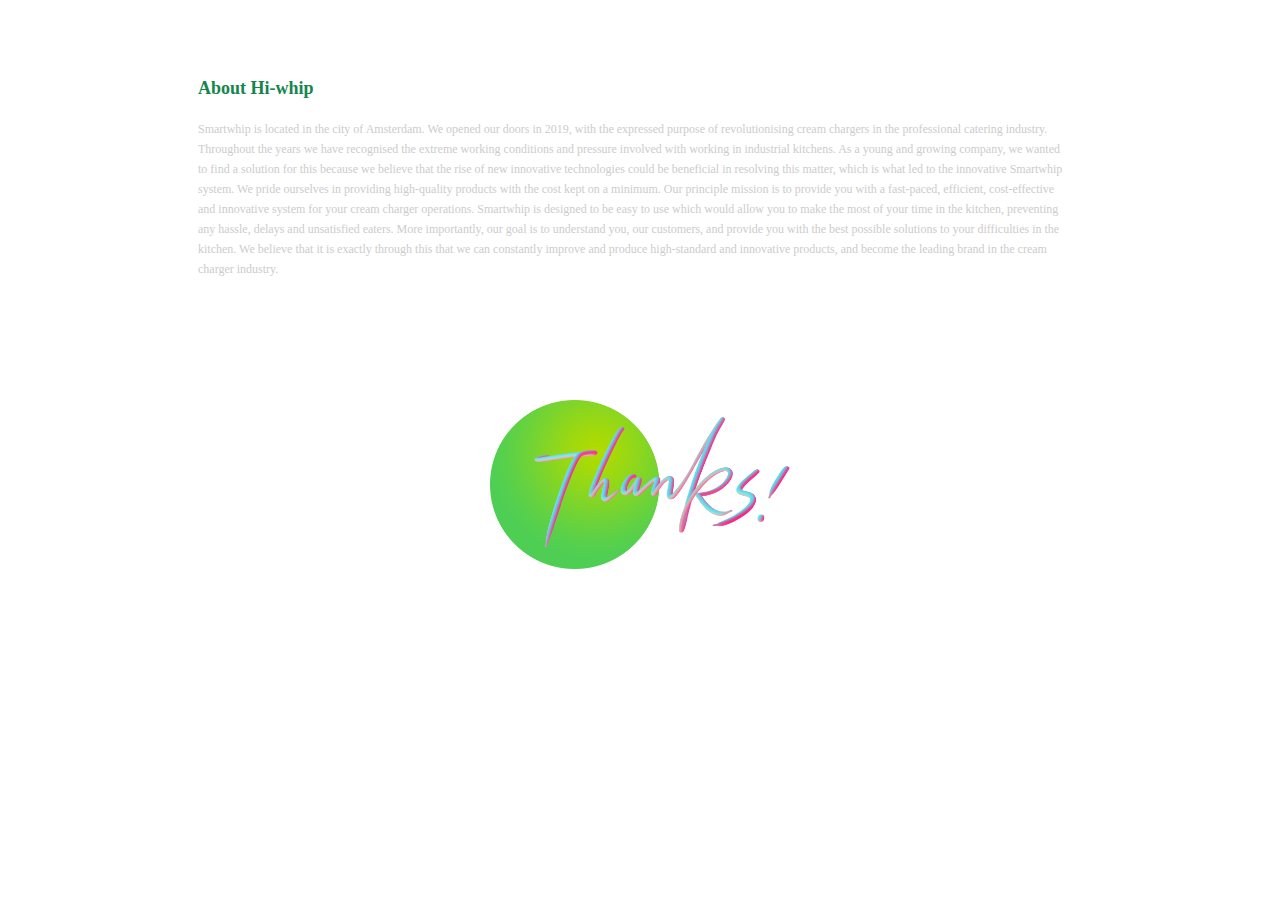
==== src/aboutUsMiddle/index.html @ 7fb538a8 "增加shop和contacUs中间样式" ====
<!DOCTYPE html>
<html lang="en">
<head>
  <meta charset="UTF-8">
  <meta http-equiv="X-UA-Compatible" content="IE=edge">
  <meta name="viewport" content="width=device-width, initial-scale=1.0">
  <link rel="stylesheet" href="./pc.css">
  <title>Document</title>
</head>
<style>

</style>
<body>
  <div class="container">
    <div class="aboutBox">
      <div class="contextBox">
        <div class="aboutHiwhip">About Hi-whip</div>
        <div class="aboutContent">Smartwhip is located in the city of Amsterdam. We opened our doors in 2019, with the expressed purpose of revolutionising cream chargers in the professional catering industry.
            Throughout the years we have recognised the extreme working conditions and pressure involved with working in industrial kitchens. As a young and growing company, we wanted to find a solution for this because we believe that the rise of new innovative technologies could be beneficial in resolving this matter, which is what led to the innovative Smartwhip system.
            We pride ourselves in providing high-quality products with the cost kept on a minimum. Our principle mission is to provide you with a fast-paced, efficient, cost-effective and innovative system for your cream charger operations. Smartwhip is designed to be easy to use which would allow you to make the most of your time in the kitchen, preventing any hassle, delays and unsatisfied eaters.
            More importantly, our goal is to understand you, our customers, and provide you with the best possible solutions to your difficulties in the kitchen. We believe that it is exactly through this that we can constantly improve and produce high-standard and innovative products, and become the leading brand in the cream charger industry.
        </div>
      </div>
    
      <div class="thanksBox">
        <img class="thanksImg" src="../images/ht/thanks.png" alt="">
      </div>
    </div>
  </div>
</body>
</html>
---- src/aboutUsMiddle/pc.css ----
.container{
  background: #fff;
  width:100%;
  height: 800px;
}
.aboutBox{
  width: 100%;
  display: flex;
  flex-direction: column;
}
.contextBox{
  padding:70px 200px 61px 190px;
}
.aboutHiwhip{
  color: #14854C; 
  font-weight: bold;
  font-size: 18px;
}
.aboutContent{
  margin-top:20px;
  font-size: 12px;
  line-height: 20px;
  color:#ccc
}
.thanksBox{
  width:300px;
  margin:auto;
  margin-top:60px;
}
.thanksImg{
  width:100%;
  
}
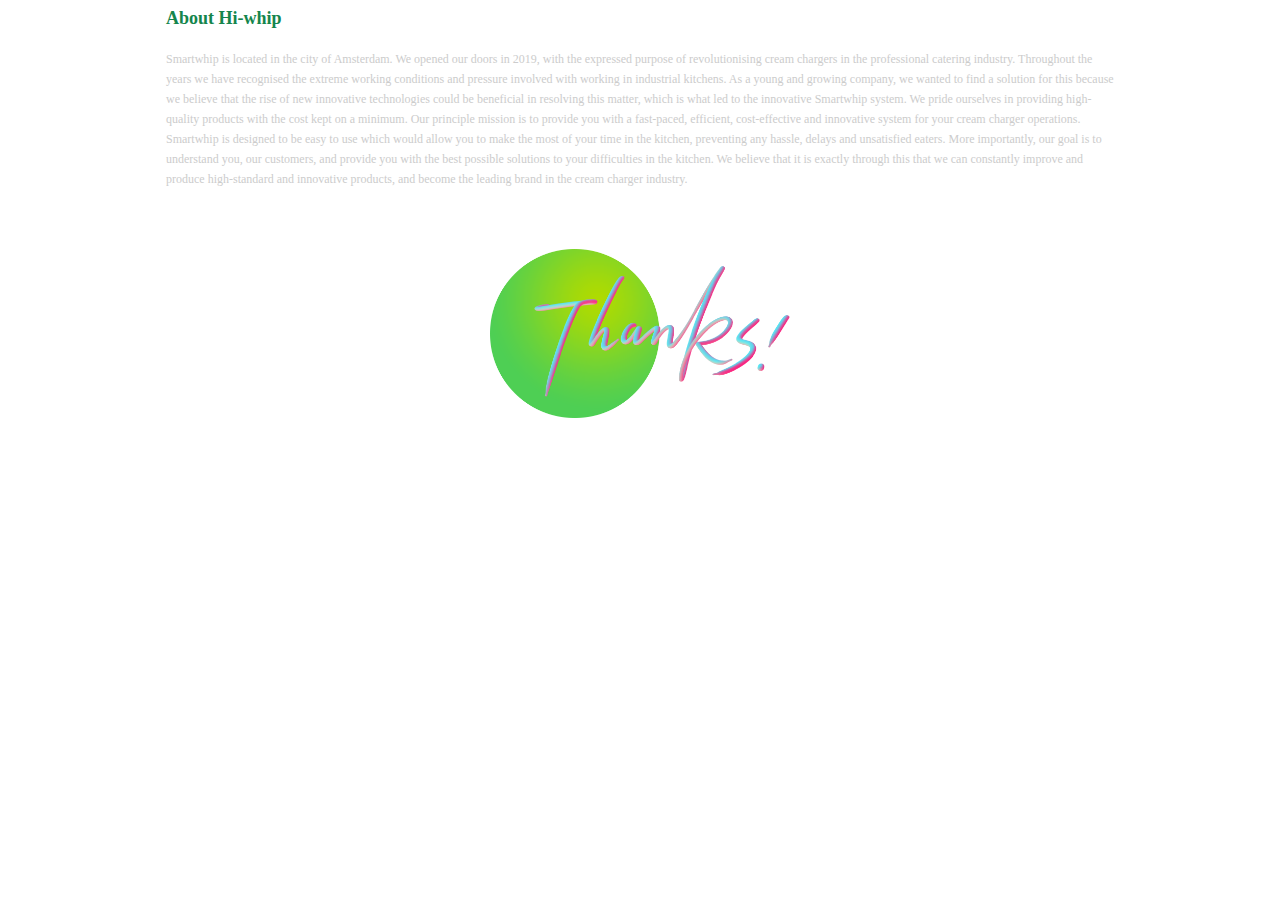
==== commit 9da6ea9d: "增加修改及优化" ====
--- a/src/aboutUsMiddle/index.html
+++ b/src/aboutUsMiddle/index.html
@@ -12,17 +12,16 @@
 </style>
 <body>
   <div class="container">
-    <div class="aboutBox">
+    <div class="row aboutBox">
       <div class="contextBox">
-        <div class="aboutHiwhip">About Hi-whip</div>
-        <div class="aboutContent">Smartwhip is located in the city of Amsterdam. We opened our doors in 2019, with the expressed purpose of revolutionising cream chargers in the professional catering industry.
+        <div class="col-12 col-sm-12 aboutHiwhip">About Hi-whip</div>
+        <div class="col-12 col-sm-12 aboutContent">Smartwhip is located in the city of Amsterdam. We opened our doors in 2019, with the expressed purpose of revolutionising cream chargers in the professional catering industry.
             Throughout the years we have recognised the extreme working conditions and pressure involved with working in industrial kitchens. As a young and growing company, we wanted to find a solution for this because we believe that the rise of new innovative technologies could be beneficial in resolving this matter, which is what led to the innovative Smartwhip system.
             We pride ourselves in providing high-quality products with the cost kept on a minimum. Our principle mission is to provide you with a fast-paced, efficient, cost-effective and innovative system for your cream charger operations. Smartwhip is designed to be easy to use which would allow you to make the most of your time in the kitchen, preventing any hassle, delays and unsatisfied eaters.
             More importantly, our goal is to understand you, our customers, and provide you with the best possible solutions to your difficulties in the kitchen. We believe that it is exactly through this that we can constantly improve and produce high-standard and innovative products, and become the leading brand in the cream charger industry.
         </div>
       </div>
-    
-      <div class="thanksBox">
+      <div class="col-12 col-sm-12 thanksBox">
         <img class="thanksImg" src="../images/ht/thanks.png" alt="">
       </div>
     </div>
--- a/src/aboutUsMiddle/pc.css
+++ b/src/aboutUsMiddle/pc.css
@@ -1,15 +1,10 @@
 .container{
   background: #fff;
   width:100%;
-  height: 800px;
 }
 .aboutBox{
-  width: 100%;
-  display: flex;
-  flex-direction: column;
-}
-.contextBox{
-  padding:70px 200px 61px 190px;
+  width: 75%;
+  margin:auto;
 }
 .aboutHiwhip{
   color: #14854C; 
@@ -29,5 +24,4 @@
 }
 .thanksImg{
   width:100%;
-  
 }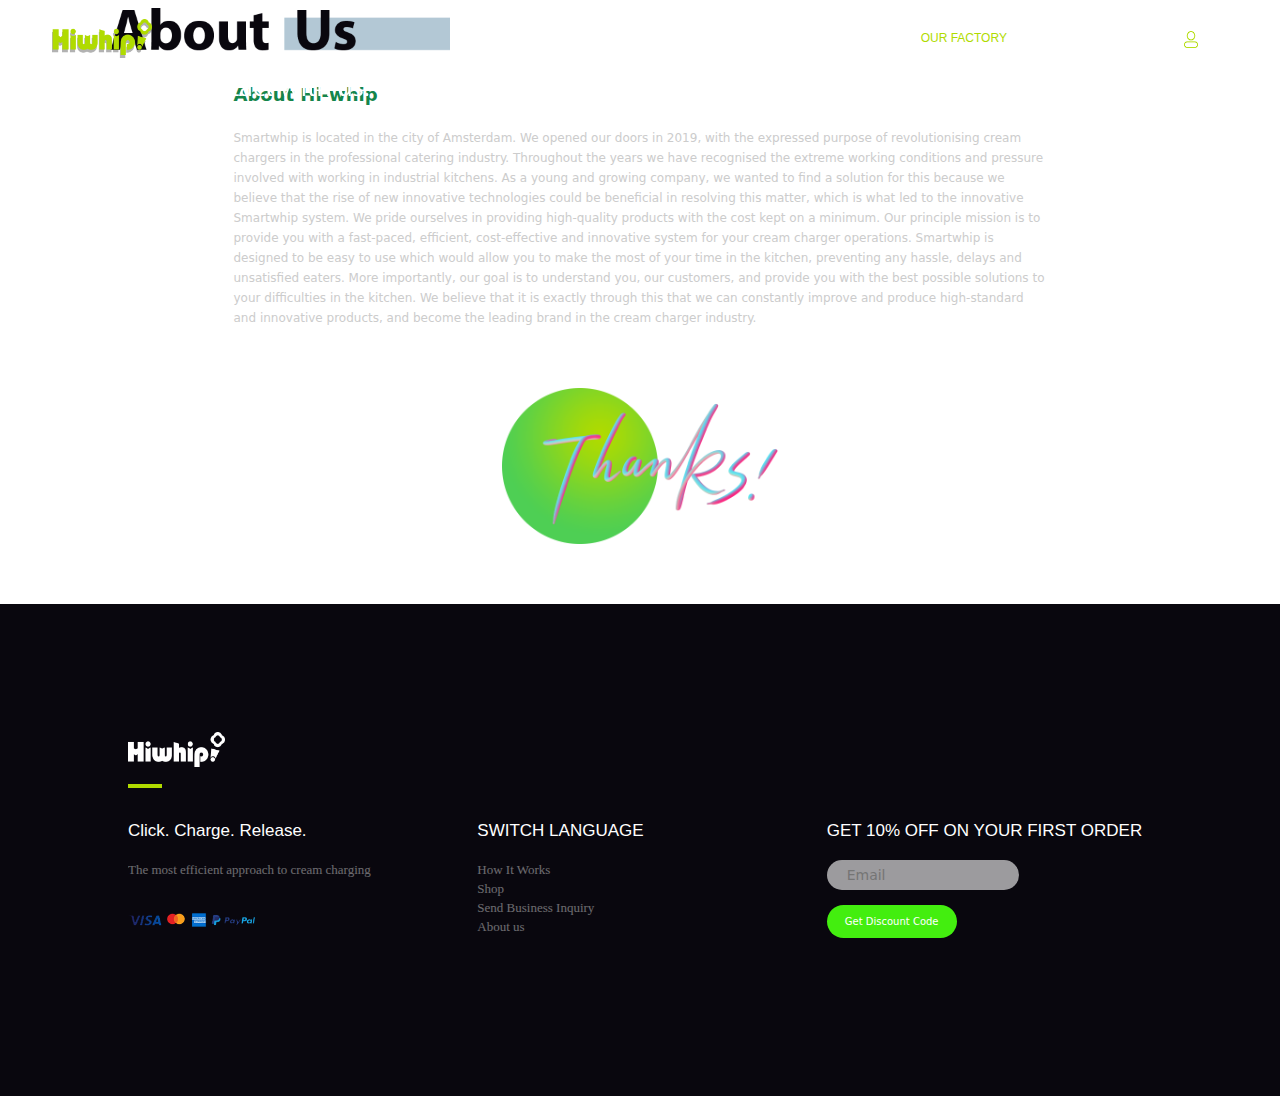
==== commit fe2b97c4: "init" ====
--- a/src/aboutUsMiddle/index.html
+++ b/src/aboutUsMiddle/index.html
@@ -4,6 +4,11 @@
   <meta charset="UTF-8">
   <meta http-equiv="X-UA-Compatible" content="IE=edge">
   <meta name="viewport" content="width=device-width, initial-scale=1.0">
+  <link rel="stylesheet" type="text/css" href="/src/style/style.css" />
+  <link rel="stylesheet" type="text/css" href="/src/bootstrap/bootstrap.min.css"/>
+  <link rel="stylesheet" href="../swiper/swiper-bundle.min.css">
+  <link rel="stylesheet" href="../Header/index.css">
+  <link rel="stylesheet" href="../Footer/pc.css">
   <link rel="stylesheet" href="./pc.css">
   <title>Document</title>
 </head>
@@ -11,6 +16,51 @@
 
 </style>
 <body>
+  <nav class="navbar navbar-expand-sm navbar-light header-container">
+    <div class="container-fluid">
+      <a class="navbar-brand" href="#">
+        <div class="logo">
+          <img src="../images/ht/logo-green@2x.png" />
+        </div>
+      </a>
+      <button class="navbar-toggler" type="button" data-bs-toggle="collapse" data-bs-target="#navbarSupportedContent" aria-controls="navbarSupportedContent" aria-expanded="false" aria-label="Toggle navigation">
+        <span class="navbar-toggler-icon"></span>
+      </button>
+      <div class="collapse navbar-collapse" id="navbarSupportedContent">
+        <ul class="navbar-nav ms-auto mb-2 mb-sm-0 align-items-center">
+          <li class="nav-item">
+            <a class="nav-link header-item" aria-current="page" href="#">Home</a>
+          </li>
+          <li class="nav-item dropdown">
+            <a class="nav-link header-item dropdown-toggle" href="#" id="navbarDropdown" role="button" data-bs-toggle="dropdown" aria-expanded="false">
+              SHOP AS WHOLESALE
+            </a>
+            <ul class="dropdown-menu" aria-labelledby="navbarDropdown">
+              <li><a class="dropdown-item" href="#">Action</a></li>
+              <li><a class="dropdown-item" href="#">Another action</a></li>
+              <li><hr class="dropdown-divider"></li>
+              <li><a class="dropdown-item" href="#">Something else here</a></li>
+            </ul>
+          </li>
+          <li class="nav-item">
+            <a class="nav-link header-item active" href="#">OUR FACTORY</a>
+          </li>
+          <li class="nav-item">
+            <a class="nav-link header-item" href="#">CONTACT</a>
+          </li>
+          <li class="nav-item">
+            <a class="nav-link header-item" href="#" >
+              <img class="my-icon" src="/src/images/ht/my@2x.png" />
+            </a>
+          </li>
+        </ul>
+      </div>
+    </div>
+  </nav>
+  <div class="container-banner">
+    <img src="../images/ht/about.png" alt="">
+    <img class="banner-us" src="../images/ht/about-us.png" alt="">
+  </div>
   <div class="container">
     <div class="row aboutBox">
       <div class="contextBox">
@@ -26,5 +76,34 @@
       </div>
     </div>
   </div>
+  <footer class="footer">
+    <div class="row">
+      <div class="col-12">
+        <div class="footer-logo">
+          <img src="../images/ht/hiwhipIco.png" alt="">
+          <div class="footer-logo-line"></div>
+        </div>
+      </div>
+      <div class="col-12 col-sm-4 footer-item">
+        <p>Click. Charge. Release.</p>
+        <span>The most efficient approach to cream charging</span>
+        <img src="../images/ht/footerImg.png" alt="">
+      </div>
+      <div class="col-12 col-sm-4 footer-item">
+        <p>SWITCH LANGUAGE</p>
+        <span>How It Works</span>
+        <span>Shop</span>
+        <span>Send Business Inquiry</span>
+        <span>About us</span>
+      </div>
+      <div class="col-12 col-sm-4 footer-item">
+        <p>GET 10% OFF ON YOUR FIRST ORDER</p>
+        <input placeholder="Email" />
+        <button>Get Discount Code</button>
+      </div>
+    </div>
+  </footer>
 </body>
+<script src="/src/bootstrap/bootstrap.bundle.min.js"></script>
+
 </html>--- a/src/style/style.css
+++ b/src/style/style.css
@@ -0,0 +1,93 @@
+body, div, ul, li, ol, h1, h2, h3, h4, h5, h6, input, textarea, select, p, dl, dt, dd, a, img, button, form, table, th, tr, td, tbody, article, aside, details, figcaption, figure, footer, header, hgroup, menu, nav, section {
+  margin: 0;
+  padding: 0;
+  font-size: 14px;
+  }
+  body {
+  font: 12px/1.5 ‘Microsoft YaHei’,‘宋体’, Tahoma, Arial, sans-serif;
+  color: #555;
+  background-color: #F7F7F7;
+  }
+  em, i {
+  font-style: normal;
+  }
+  ul,li{
+  list-style-type: none;
+  }
+  strong {
+  font-weight: normal;
+  }
+  .clearfix:after {
+  content: “”;
+  display: block;
+  visibility: hidden;
+  height: 0;
+  clear: both;
+  }
+  .clearfix {
+  zoom: 1;
+  }
+  a {
+  text-decoration: none;
+  color: #969696;
+  font-family: ‘Microsoft YaHei’, Tahoma, Arial, sans-serif;
+  }
+  a:hover {
+  text-decoration: none;
+  }
+  ul, ol {
+  list-style: none;
+  }
+  h1, h2, h3, h4, h5, h6 {
+  font-size: 100%;
+  font-family: ‘Microsoft YaHei’;
+  }
+  img {
+  border: none;
+  }
+  input{
+  font-family: ‘Microsoft YaHei’;
+  }
+  /*单行溢出*/
+  .one-txt-cut{
+  overflow: hidden;
+  white-space: nowrap;
+  text-overflow: ellipsis;
+  }
+  /*多行溢出 手机端使用*/
+  .txt-cut{
+  overflow : hidden;
+  text-overflow: ellipsis;
+  display: -webkit-box;
+  -webkit-box-orient: vertical;
+  }
+  /* 移动端点击a链接出现蓝色背景问题解决 */
+  a:link,a:active,a:visited,a:hover {
+  background: none;
+  -webkit-tap-highlight-color: rgba(0,0,0,0);
+  -webkit-tap-highlight-color: transparent;
+  }
+  .w50{
+  width: 50%;
+  }
+  .w25{
+  width: 25%;
+  }
+  .w20{
+  width: 20%;
+  }
+  .w33{
+  width: 33.333333%;
+  }
+  .fl{
+  float: left;
+  }
+  .fr{
+  float: right;
+  }
+  .db{
+  display: block !important;
+  }
+  .dn{
+  display: none;
+  }--- a/src/Header/index.css
+++ b/src/Header/index.css
@@ -0,0 +1,35 @@
+.header-container {
+  width: 100%;
+  height: 77px;
+  padding: 0 40px;
+}
+.navbar-light .navbar-nav .nav-link:focus, .navbar-light .navbar-nav .nav-link:hover {
+  color: #B0DB00;
+}
+.header-container .logo {
+  width: 100px;
+}
+.header-container .logo img {
+  width: 100%;
+}
+
+.header-container .navbar-nav .header-item {
+  padding: 0 30px;
+  font-size: 12px;
+}
+.header-container  .active {
+  color: #B0DB00 !important;
+}
+.header-item .my-icon {
+  width: 14px;
+}
+
+@media (max-width: 576px) {
+  .header-container {
+    height: auto;
+    padding: 0 10px;
+  }
+  .nav-item {
+    padding: 10px 0;
+  }
+}
--- a/src/Footer/pc.css
+++ b/src/Footer/pc.css
@@ -0,0 +1,67 @@
+.footer {
+    width:100%;
+    background: #09070E;
+    padding: 10%;
+    margin:0;
+}
+.footer .footer-item {
+    margin-bottom: 30px;
+    display: flex;
+    flex-direction: column;
+}
+.footer .footer-item p {
+    font-size: 17px;
+    font-family: Arial;
+    font-weight: 400;
+    color: #FFFFFF;
+    margin-bottom: 16px;
+}
+.footer .footer-item span {
+    font-size: 13px;
+    font-family: PingFang SC;
+    font-weight: 100;
+    color: #FFFFFF;
+    line-height: 19px;
+    opacity: 0.4;
+}
+.footer .footer-item input {
+    width: 192px;
+    height: 30px;
+    background: rgba(256,256,256,0.6);
+    border-radius: 50px;
+    margin-bottom:15px;
+    box-sizing:border-box;
+    outline:none;
+    padding-left:20px;
+    border:none;
+    color:#fff;
+}
+.footer .footer-item button{
+    width: 130px;
+    line-height:33px;
+    text-align: center;
+    background: #43ee0f;
+    border-radius: 17px;
+    font-size: 10px;
+    color: #fff;
+    cursor: pointer;
+    outline: none;
+    border: none;
+}
+.footer .footer-item img {
+    margin-top: 34px;
+    width: 127px;
+}
+.footer-logo {
+    width: 97px;
+    margin-bottom: 30px;
+}
+.footer-logo img {
+    width: 100%;
+}
+.footer-logo .footer-logo-line {
+    margin-top: 17px;
+    width: 34px;
+    height: 4px;
+    background: #B0DB00;
+}--- a/src/aboutUsMiddle/pc.css
+++ b/src/aboutUsMiddle/pc.css
@@ -1,10 +1,33 @@
+.header-container {
+  position: absolute;
+  top: 0;
+  left: 0;
+  z-index: 100;
+  
+}
+
+
+
 .container{
   background: #fff;
   width:100%;
 }
+.container-banner {
+  width: 100%;
+  position: relative;
+}
+.container-banner img {
+  width: 100%;
+}
+.container-banner .banner-us {
+  position: absolute;
+  top:  40.29%;
+  left: 8.61%;
+  width: 26.54%;
+}
 .aboutBox{
   width: 75%;
-  margin:auto;
+  margin: 60px auto;
 }
 .aboutHiwhip{
   color: #14854C; 
@@ -24,4 +47,21 @@
 }
 .thanksImg{
   width:100%;
+}
+@media (max-width: 576px) {
+  .header-container {
+    position: relative;
+  }
+  .nav-item {
+    padding: 10px 0;
+  }
+  .navbar-light .navbar-nav .nav-item .nav-link {
+    color: #70706F
+  }
+  .aboutBox {
+    width: 85%;
+  }
+}
+.navbar-light .navbar-nav .nav-link {
+  color:#fff
 }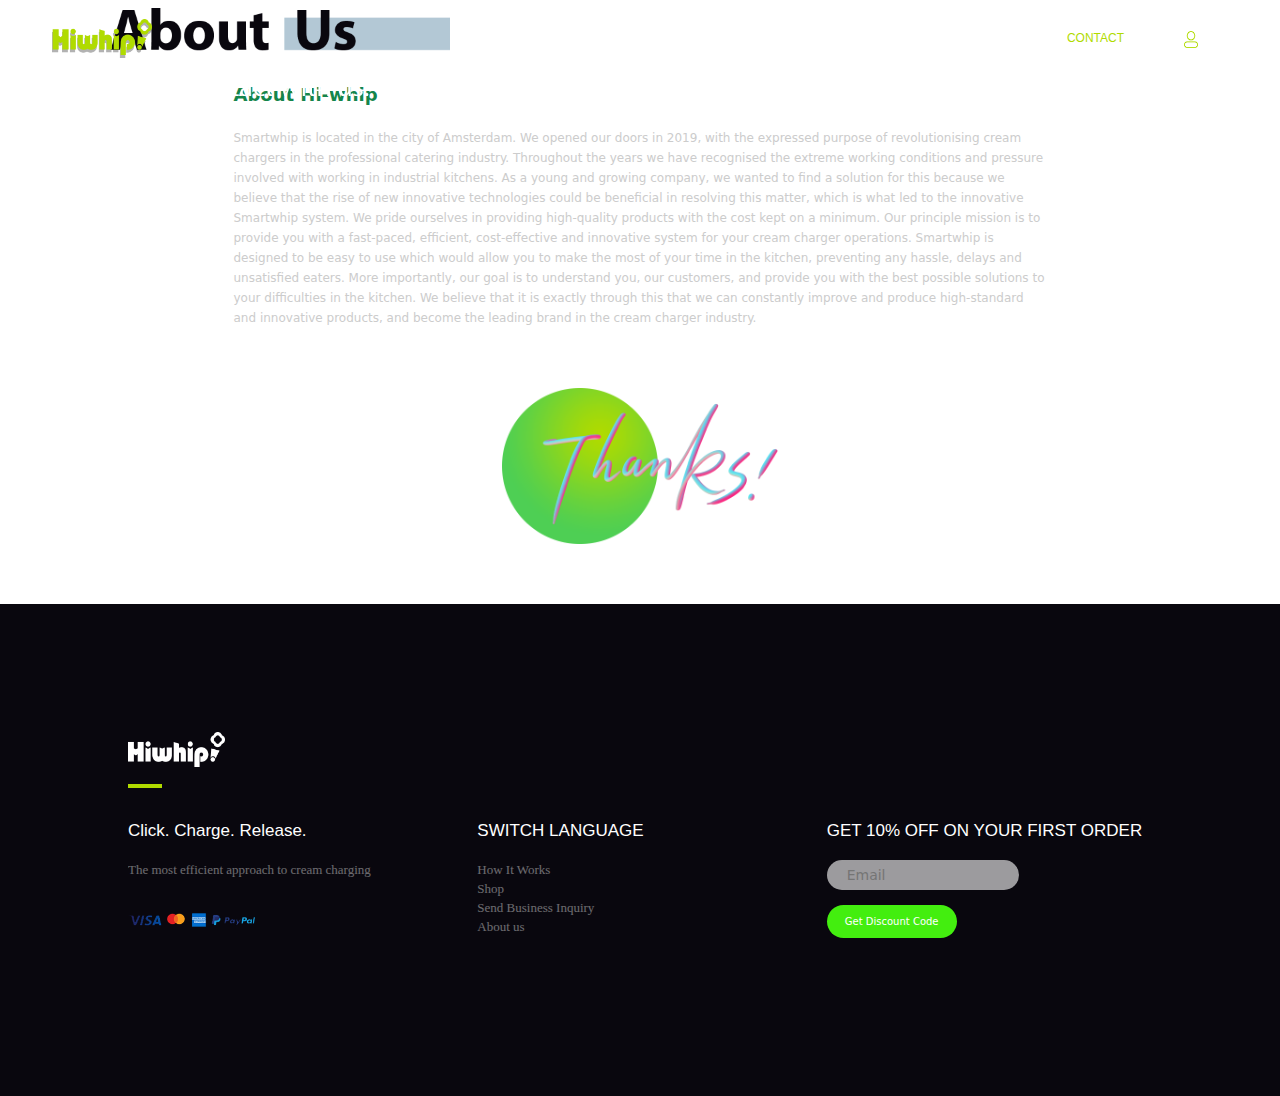
==== commit a09c571e: "增加页面之间跳转" ====
--- a/src/aboutUsMiddle/index.html
+++ b/src/aboutUsMiddle/index.html
@@ -4,8 +4,8 @@
   <meta charset="UTF-8">
   <meta http-equiv="X-UA-Compatible" content="IE=edge">
   <meta name="viewport" content="width=device-width, initial-scale=1.0">
-  <link rel="stylesheet" type="text/css" href="/src/style/style.css" />
-  <link rel="stylesheet" type="text/css" href="/src/bootstrap/bootstrap.min.css"/>
+  <link rel="stylesheet" type="text/css" href="../style/style.css" />
+  <link rel="stylesheet" type="text/css" href="../bootstrap/bootstrap.min.css"/>
   <link rel="stylesheet" href="../swiper/swiper-bundle.min.css">
   <link rel="stylesheet" href="../Header/index.css">
   <link rel="stylesheet" href="../Footer/pc.css">
@@ -29,7 +29,7 @@
       <div class="collapse navbar-collapse" id="navbarSupportedContent">
         <ul class="navbar-nav ms-auto mb-2 mb-sm-0 align-items-center">
           <li class="nav-item">
-            <a class="nav-link header-item" aria-current="page" href="#">Home</a>
+            <a class="nav-link header-item" aria-current="page" href="../Home/index.html">Home</a>
           </li>
           <li class="nav-item dropdown">
             <a class="nav-link header-item dropdown-toggle" href="#" id="navbarDropdown" role="button" data-bs-toggle="dropdown" aria-expanded="false">
@@ -43,14 +43,14 @@
             </ul>
           </li>
           <li class="nav-item">
-            <a class="nav-link header-item active" href="#">OUR FACTORY</a>
+            <a class="nav-link header-item" href="../ContactUs/index.html">OUR FACTORY</a>
           </li>
           <li class="nav-item">
-            <a class="nav-link header-item" href="#">CONTACT</a>
+            <a class="nav-link header-item active" href="#">CONTACT</a>
           </li>
           <li class="nav-item">
             <a class="nav-link header-item" href="#" >
-              <img class="my-icon" src="/src/images/ht/my@2x.png" />
+              <img class="my-icon" src="../images/ht/my@2x.png" />
             </a>
           </li>
         </ul>
@@ -104,6 +104,6 @@
     </div>
   </footer>
 </body>
-<script src="/src/bootstrap/bootstrap.bundle.min.js"></script>
+<script src="../bootstrap/bootstrap.bundle.min.js"></script>
 
 </html>--- a/src/style/style.css
+++ b/src/style/style.css
@@ -90,4 +90,9 @@
   }
   .dn{
   display: none;
+  }
+  .box-center {
+    display: flex;
+    justify-content: center;
+    align-items: center;
   }